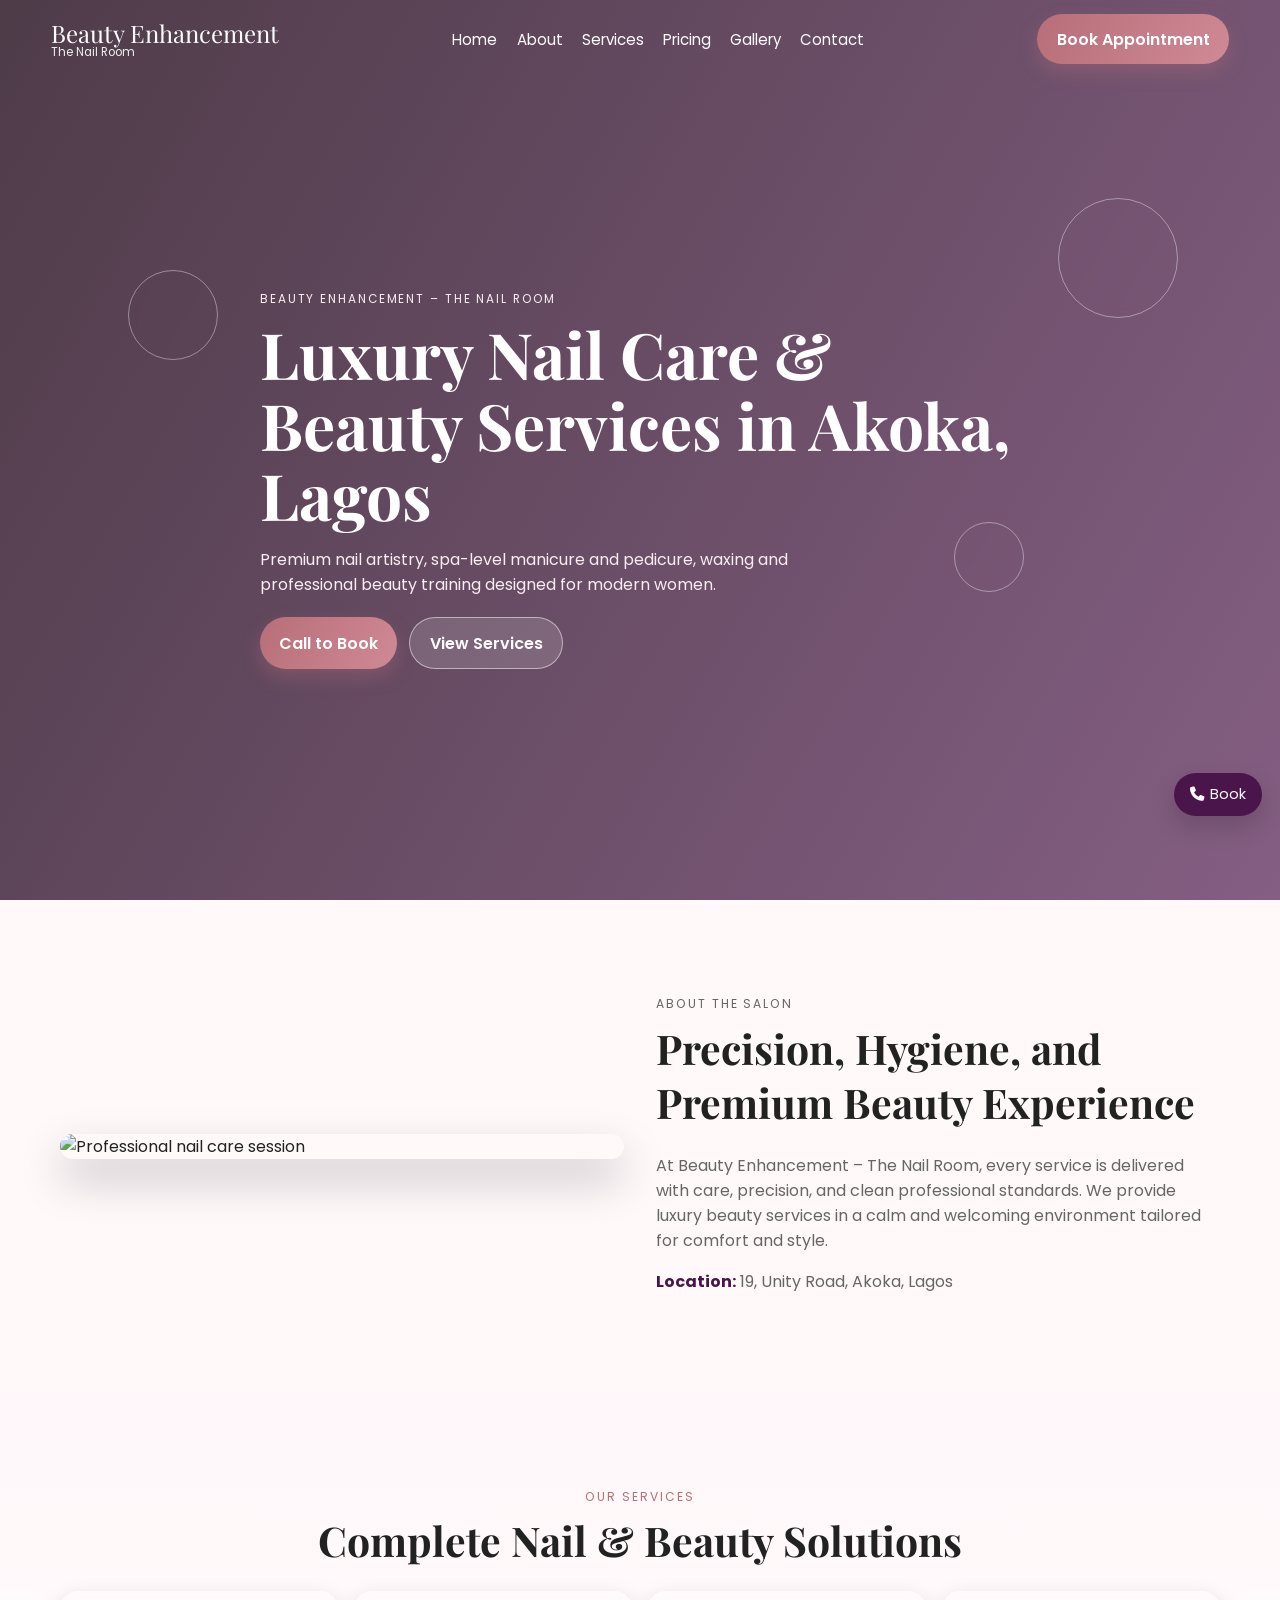
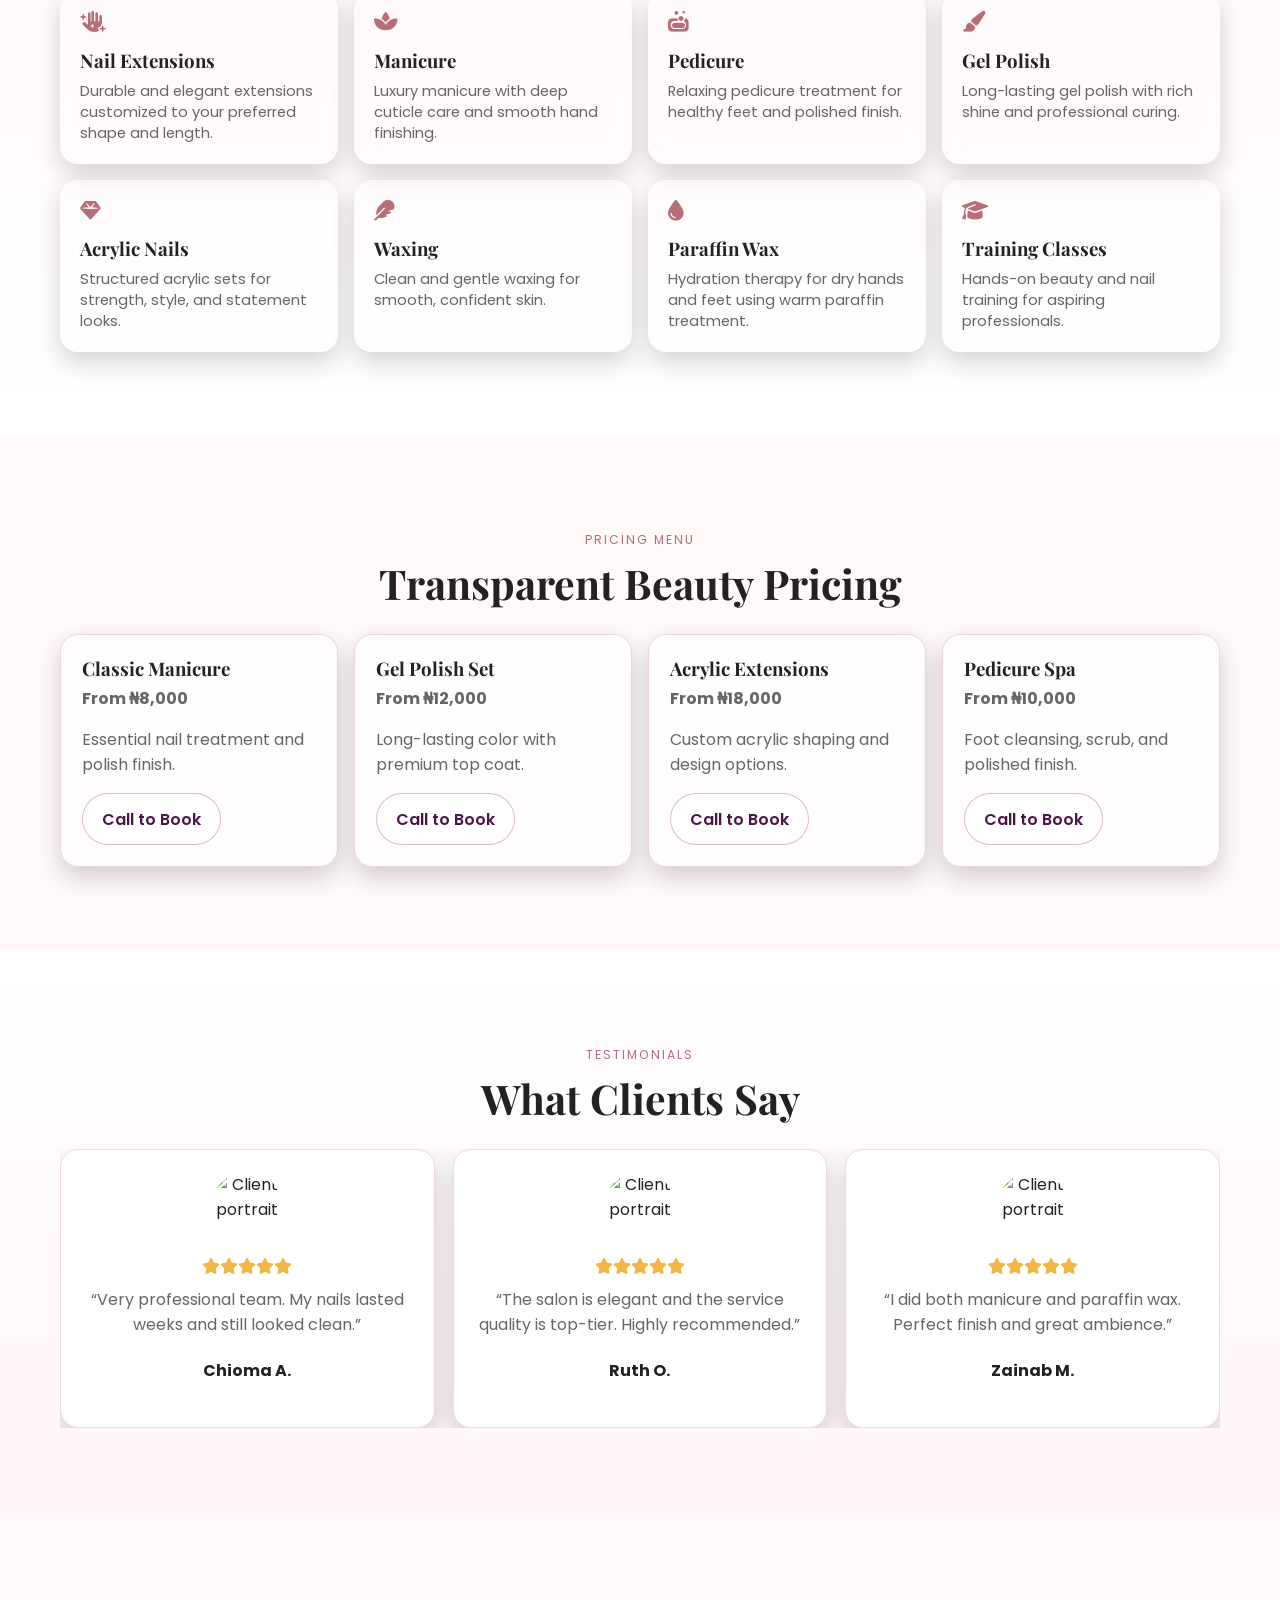
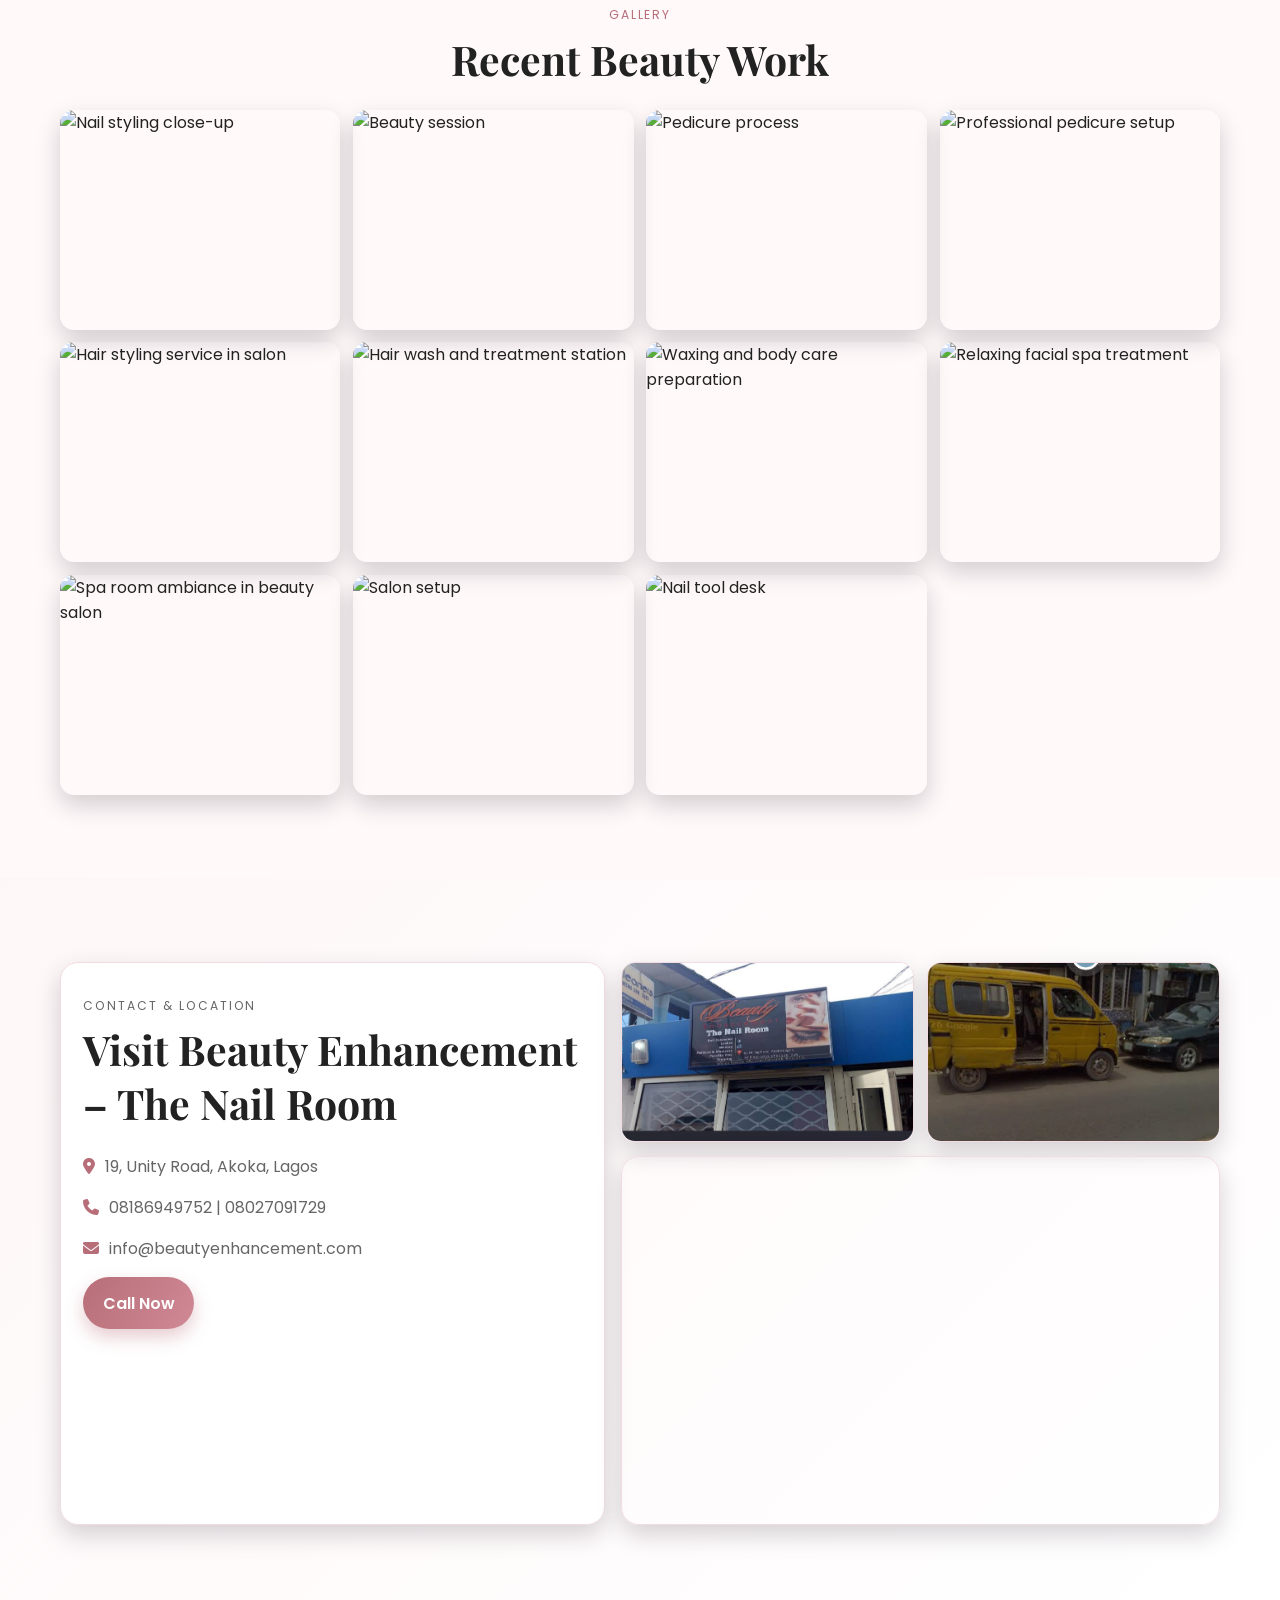
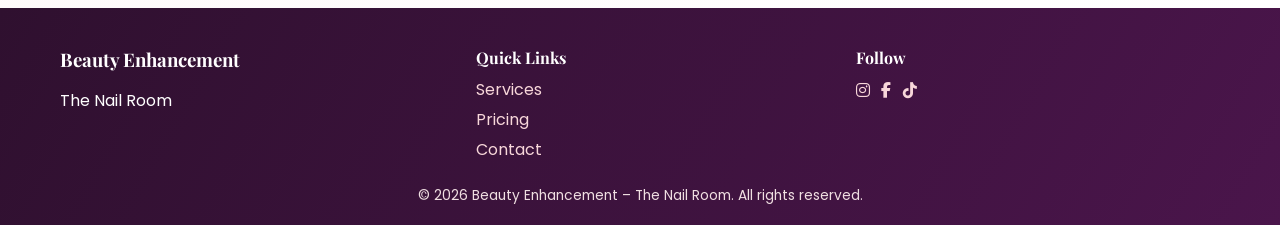
==== index.html @ 40a47ed6 "Initial beauty website for GitHub Pages" ====
﻿<!doctype html>
<html lang="en">
<head>
  <meta charset="UTF-8">
  <meta name="viewport" content="width=device-width, initial-scale=1.0">
  <title>Beauty Enhancement – Nail Salon in Akoka, Lagos</title>
  <meta name="description" content="Luxury nail extensions, manicure, pedicure and beauty services in Akoka, Lagos. Visit Beauty Enhancement – The Nail Room at 19 Unity Road.">
  <meta name="theme-color" content="#B76E79">
  <link rel="preconnect" href="https://fonts.googleapis.com">
  <link rel="preconnect" href="https://fonts.gstatic.com" crossorigin>
  <link rel="preload" as="style" href="https://fonts.googleapis.com/css2?family=Playfair+Display:wght@500;600;700&family=Poppins:wght@300;400;500;600;700&display=swap">
  <link href="https://fonts.googleapis.com/css2?family=Playfair+Display:wght@500;600;700&family=Poppins:wght@300;400;500;600;700&display=swap" rel="stylesheet">
  <link rel="stylesheet" href="https://cdnjs.cloudflare.com/ajax/libs/font-awesome/6.5.2/css/all.min.css">
  <link rel="stylesheet" href="https://unpkg.com/aos@2.3.1/dist/aos.css">
  <link rel="stylesheet" href="https://cdn.jsdelivr.net/npm/swiper@11/swiper-bundle.min.css">
  <link rel="stylesheet" href="beauty.css">
  <script type="application/ld+json">
  {
    "@context": "https://schema.org",
    "@type": "BeautySalon",
    "name": "Beauty Enhancement – The Nail Room",
    "address": {
      "@type": "PostalAddress",
      "streetAddress": "19, Unity Road",
      "addressLocality": "Akoka",
      "addressRegion": "Lagos",
      "addressCountry": "NG"
    },
    "telephone": ["+2348186949752", "+2348027091729"],
    "email": "info@beautyenhancement.com"
  }
  </script>
</head>
<body>
  <header class="site-header" id="home">
    <nav class="navbar" id="navbar">
      <a class="brand" href="#home">Beauty Enhancement<span>The Nail Room</span></a>
      <button class="menu-toggle" id="menuToggle" aria-label="Toggle menu" aria-expanded="false">
        <span></span><span></span><span></span>
      </button>
      <ul class="nav-links" id="navLinks">
        <li><a href="#home">Home</a></li>
        <li><a href="#about">About</a></li>
        <li><a href="#services">Services</a></li>
        <li><a href="#pricing">Pricing</a></li>
        <li><a href="#gallery">Gallery</a></li>
        <li><a href="#contact">Contact</a></li>
      </ul>
      <a class="btn btn-primary nav-cta" href="tel:+2348186949752">Book Appointment</a>
    </nav>

    <section class="hero" id="hero">
      <div class="hero-overlay"></div>
      <div class="hero-decor" aria-hidden="true">
        <div class="float-shape one"></div>
        <div class="float-shape two"></div>
        <div class="float-shape three"></div>
      </div>
      <div class="hero-content" data-aos="fade-up" data-aos-duration="900">
        <p class="hero-eyebrow">Beauty Enhancement – The Nail Room</p>
        <h1>Luxury Nail Care & Beauty Services in Akoka, Lagos</h1>
        <p>Premium nail artistry, spa-level manicure and pedicure, waxing and professional beauty training designed for modern women.</p>
        <div class="hero-actions">
          <a class="btn btn-primary shimmer" href="tel:+2348186949752">Call to Book</a>
          <a class="btn btn-secondary" href="#services">View Services</a>
        </div>
      </div>
    </section>
  </header>

  <main>
    <section class="section about" id="about">
      <div class="container about-grid">
        <div class="about-image" data-aos="fade-right" data-aos-duration="900">
          <img src="https://images.unsplash.com/photo-1604654894610-df63bc536371?auto=format&fit=crop&w=1200&q=80" alt="Professional nail care session">
        </div>
        <div class="about-content" data-aos="fade-left" data-aos-duration="900">
          <p class="section-tag">About The Salon</p>
          <h2>Precision, Hygiene, and Premium Beauty Experience</h2>
          <p>At Beauty Enhancement – The Nail Room, every service is delivered with care, precision, and clean professional standards. We provide luxury beauty services in a calm and welcoming environment tailored for comfort and style.</p>
          <p><strong>Location:</strong> 19, Unity Road, Akoka, Lagos</p>
        </div>
      </div>
    </section>

    <section class="section services" id="services">
      <div class="container">
        <p class="section-tag center">Our Services</p>
        <h2 class="section-title center">Complete Nail & Beauty Solutions</h2>
        <div class="services-grid">
          <article class="service-card" data-aos="zoom-in" data-aos-delay="50"><i class="fa-solid fa-hand-sparkles"></i><h3>Nail Extensions</h3><p>Durable and elegant extensions customized to your preferred shape and length.</p></article>
          <article class="service-card" data-aos="zoom-in" data-aos-delay="100"><i class="fa-solid fa-spa"></i><h3>Manicure</h3><p>Luxury manicure with deep cuticle care and smooth hand finishing.</p></article>
          <article class="service-card" data-aos="zoom-in" data-aos-delay="150"><i class="fa-solid fa-soap"></i><h3>Pedicure</h3><p>Relaxing pedicure treatment for healthy feet and polished finish.</p></article>
          <article class="service-card" data-aos="zoom-in" data-aos-delay="200"><i class="fa-solid fa-paintbrush"></i><h3>Gel Polish</h3><p>Long-lasting gel polish with rich shine and professional curing.</p></article>
          <article class="service-card" data-aos="zoom-in" data-aos-delay="250"><i class="fa-solid fa-gem"></i><h3>Acrylic Nails</h3><p>Structured acrylic sets for strength, style, and statement looks.</p></article>
          <article class="service-card" data-aos="zoom-in" data-aos-delay="300"><i class="fa-solid fa-feather"></i><h3>Waxing</h3><p>Clean and gentle waxing for smooth, confident skin.</p></article>
          <article class="service-card" data-aos="zoom-in" data-aos-delay="350"><i class="fa-solid fa-droplet"></i><h3>Paraffin Wax</h3><p>Hydration therapy for dry hands and feet using warm paraffin treatment.</p></article>
          <article class="service-card" data-aos="zoom-in" data-aos-delay="400"><i class="fa-solid fa-graduation-cap"></i><h3>Training Classes</h3><p>Hands-on beauty and nail training for aspiring professionals.</p></article>
        </div>
      </div>
    </section>

    <section class="section pricing" id="pricing">
      <div class="container">
        <p class="section-tag center">Pricing Menu</p>
        <h2 class="section-title center">Transparent Beauty Pricing</h2>
        <div class="pricing-grid">
          <article class="pricing-card" data-aos="fade-up" data-aos-delay="50"><h3>Classic Manicure</h3><p class="price">From ₦8,000</p><p>Essential nail treatment and polish finish.</p><a class="btn btn-secondary" href="tel:+2348186949752">Call to Book</a></article>
          <article class="pricing-card" data-aos="fade-up" data-aos-delay="100"><h3>Gel Polish Set</h3><p class="price">From ₦12,000</p><p>Long-lasting color with premium top coat.</p><a class="btn btn-secondary" href="tel:+2348186949752">Call to Book</a></article>
          <article class="pricing-card" data-aos="fade-up" data-aos-delay="150"><h3>Acrylic Extensions</h3><p class="price">From ₦18,000</p><p>Custom acrylic shaping and design options.</p><a class="btn btn-secondary" href="tel:+2348186949752">Call to Book</a></article>
          <article class="pricing-card" data-aos="fade-up" data-aos-delay="200"><h3>Pedicure Spa</h3><p class="price">From ₦10,000</p><p>Foot cleansing, scrub, and polished finish.</p><a class="btn btn-secondary" href="tel:+2348186949752">Call to Book</a></article>
        </div>
      </div>
    </section>

    <section class="section testimonials" id="testimonials">
      <div class="container">
        <p class="section-tag center">Testimonials</p>
        <h2 class="section-title center">What Clients Say</h2>
        <div class="swiper testimonial-swiper" data-aos="fade-up">
          <div class="swiper-wrapper">
            <article class="swiper-slide testimonial-card">
              <img src="https://images.unsplash.com/photo-1488426862026-3ee34a7d66df?auto=format&fit=crop&w=120&q=80" alt="Client portrait">
              <div class="stars"><i class="fa-solid fa-star"></i><i class="fa-solid fa-star"></i><i class="fa-solid fa-star"></i><i class="fa-solid fa-star"></i><i class="fa-solid fa-star"></i></div>
              <p>“Very professional team. My nails lasted weeks and still looked clean.”</p>
              <h4>Chioma A.</h4>
            </article>
            <article class="swiper-slide testimonial-card">
              <img src="https://images.unsplash.com/photo-1544005313-94ddf0286df2?auto=format&fit=crop&w=120&q=80" alt="Client portrait">
              <div class="stars"><i class="fa-solid fa-star"></i><i class="fa-solid fa-star"></i><i class="fa-solid fa-star"></i><i class="fa-solid fa-star"></i><i class="fa-solid fa-star"></i></div>
              <p>“The salon is elegant and the service quality is top-tier. Highly recommended.”</p>
              <h4>Ruth O.</h4>
            </article>
            <article class="swiper-slide testimonial-card">
              <img src="https://images.unsplash.com/photo-1517841905240-472988babdf9?auto=format&fit=crop&w=120&q=80" alt="Client portrait">
              <div class="stars"><i class="fa-solid fa-star"></i><i class="fa-solid fa-star"></i><i class="fa-solid fa-star"></i><i class="fa-solid fa-star"></i><i class="fa-solid fa-star"></i></div>
              <p>“I did both manicure and paraffin wax. Perfect finish and great ambience.”</p>
              <h4>Zainab M.</h4>
            </article>
          </div>
          <div class="swiper-pagination"></div>
        </div>
      </div>
    </section>

    <section class="section gallery" id="gallery">
      <div class="container">
        <p class="section-tag center">Gallery</p>
        <h2 class="section-title center">Recent Beauty Work</h2>
        <div class="gallery-grid" data-aos="fade-up">
          <img loading="lazy" src="https://images.unsplash.com/photo-1519014816548-bf5fe059798b?auto=format&fit=crop&w=900&q=80" alt="Nail styling close-up" class="lightbox-item">
          <img loading="lazy" src="https://images.unsplash.com/photo-1522337660859-02fbefca4702?auto=format&fit=crop&w=900&q=80" alt="Beauty session" class="lightbox-item">
          <img loading="lazy" src="https://images.unsplash.com/photo-1562322140-8baeececf3df?auto=format&fit=crop&w=900&q=80" alt="Pedicure process" class="lightbox-item">
          <img loading="lazy" src="https://images.unsplash.com/photo-1616394584738-fc6e612e71b9?auto=format&fit=crop&w=900&q=80" alt="Professional pedicure setup" class="lightbox-item">
          <img loading="lazy" src="https://images.unsplash.com/photo-1560869713-7d0a29430803?auto=format&fit=crop&w=900&q=80" alt="Hair styling service in salon" class="lightbox-item">
          <img loading="lazy" src="https://images.unsplash.com/photo-1582095133179-bfd08e2fc6b3?auto=format&fit=crop&w=900&q=80" alt="Hair wash and treatment station" class="lightbox-item">
          <img loading="lazy" src="https://images.unsplash.com/photo-1596178065887-1198b6148b2b?auto=format&fit=crop&w=900&q=80" alt="Waxing and body care preparation" class="lightbox-item">
          <img loading="lazy" src="https://images.unsplash.com/photo-1527799820374-dcf8d9d4a388?auto=format&fit=crop&w=900&q=80" alt="Relaxing facial spa treatment" class="lightbox-item">
          <img loading="lazy" src="https://images.unsplash.com/photo-1487412720507-e7ab37603c6f?auto=format&fit=crop&w=900&q=80" alt="Spa room ambiance in beauty salon" class="lightbox-item">
          <img loading="lazy" src="https://images.unsplash.com/photo-1607779097040-26e80aa78e66?auto=format&fit=crop&w=900&q=80" alt="Salon setup" class="lightbox-item">
          <img loading="lazy" src="https://images.unsplash.com/photo-1521590832167-7bcbfaa6381f?auto=format&fit=crop&w=900&q=80" alt="Nail tool desk" class="lightbox-item">
        </div>
      </div>
    </section>

    <section class="section contact" id="contact">
      <div class="container contact-grid">
        <div class="contact-info" data-aos="fade-right">
          <p class="section-tag">Contact & Location</p>
          <h2>Visit Beauty Enhancement – The Nail Room</h2>
          <p><i class="fa-solid fa-location-dot"></i> 19, Unity Road, Akoka, Lagos</p>
          <p><i class="fa-solid fa-phone"></i> <a href="tel:+2348186949752">08186949752</a> | <a href="tel:+2348027091729">08027091729</a></p>
          <p><i class="fa-solid fa-envelope"></i> <a href="mailto:info@beautyenhancement.com">info@beautyenhancement.com</a></p>
          <div class="contact-actions">
            <a class="btn btn-primary" href="tel:+2348186949752">Call Now</a>
            <a class="btn btn-secondary" href="https://wa.me/2348186949752" target="_blank" rel="noopener noreferrer">WhatsApp</a>
          </div>
        </div>
        <div class="contact-media" data-aos="fade-left">
          <div class="contact-photo-grid">
            <img
              src="Screenshot_20260209-013451 (2).png"
              alt="Front view of Beauty Enhancement salon building"
              class="contact-photo lightbox-item"
              loading="lazy"
            >
            <img
              src="Screenshot_20260209-020630 (2).png"
              alt="Second front view angle of Beauty Enhancement salon"
              class="contact-photo lightbox-item"
              loading="lazy"
            >
          </div>
          <div class="map-wrap">
            <iframe title="Beauty Enhancement location" loading="lazy" referrerpolicy="no-referrer-when-downgrade" src="https://www.google.com/maps?q=19+Unity+Road,+Akoka,+Lagos&output=embed"></iframe>
          </div>
        </div>
      </div>
    </section>
  </main>

  <footer class="site-footer">
    <div class="container footer-grid">
      <div>
        <h3>Beauty Enhancement</h3>
        <p>The Nail Room</p>
      </div>
      <div>
        <h4>Quick Links</h4>
        <a href="#services">Services</a>
        <a href="#pricing">Pricing</a>
        <a href="#contact">Contact</a>
      </div>
      <div>
        <h4>Follow</h4>
        <div class="social-links">
          <a href="#" aria-label="Instagram"><i class="fa-brands fa-instagram"></i></a>
          <a href="#" aria-label="Facebook"><i class="fa-brands fa-facebook-f"></i></a>
          <a href="#" aria-label="TikTok"><i class="fa-brands fa-tiktok"></i></a>
        </div>
      </div>
    </div>
    <p class="copyright">© <span id="year"></span> Beauty Enhancement – The Nail Room. All rights reserved.</p>
  </footer>

  <a class="floating-book" href="tel:+2348186949752" aria-label="Book Appointment"><i class="fa-solid fa-phone"></i> Book</a>
  <button class="back-to-top" id="backToTop" aria-label="Back to top"><i class="fa-solid fa-arrow-up"></i></button>

  <div class="lightbox" id="lightbox" aria-hidden="true">
    <button class="lightbox-close" id="lightboxClose" aria-label="Close image"><i class="fa-solid fa-xmark"></i></button>
    <img id="lightboxImage" alt="Expanded gallery image">
  </div>

  <script src="https://unpkg.com/aos@2.3.1/dist/aos.js"></script>
  <script src="https://cdn.jsdelivr.net/npm/swiper@11/swiper-bundle.min.js"></script>
  <script src="beauty.js"></script>
</body>
</html>
---- beauty.css ----
﻿:root {
  --primary: #b76e79;
  --secondary: #f8d7da;
  --accent: #4a154b;
  --neutral: #ffffff;
  --dark: #222222;
  --muted: #666666;
  --glass-bg: rgba(255, 255, 255, 0.16);
  --glass-border: rgba(255, 255, 255, 0.34);
  --shadow-lg: 0 20px 45px rgba(18, 8, 20, 0.24);
  --shadow-md: 0 10px 25px rgba(23, 12, 25, 0.18);
}

* { box-sizing: border-box; }
html { scroll-behavior: smooth; }
body {
  margin: 0;
  font-family: "Poppins", sans-serif;
  color: var(--dark);
  background: #fff9fa;
}

img { max-width: 100%; display: block; }
a { color: inherit; text-decoration: none; }

.container {
  width: min(1160px, 92%);
  margin: 0 auto;
}

.site-header {
  position: relative;
  min-height: 100vh;
  background: url("https://images.unsplash.com/photo-1487412720507-e7ab37603c6f?auto=format&fit=crop&w=1920&q=80") center/cover no-repeat;
}

.hero-overlay {
  position: absolute;
  inset: 0;
  background: linear-gradient(120deg, rgba(34, 12, 28, 0.8), rgba(74, 21, 75, 0.68));
}

.navbar {
  position: fixed;
  top: 0;
  left: 0;
  width: 100%;
  z-index: 50;
  display: flex;
  align-items: center;
  justify-content: space-between;
  gap: 1rem;
  padding: 0.9rem 4%;
  transition: 0.25s ease;
}

.navbar.scrolled {
  background: rgba(34, 14, 29, 0.88);
  backdrop-filter: blur(10px);
  box-shadow: var(--shadow-md);
}

.brand {
  font-family: "Playfair Display", serif;
  color: var(--neutral);
  font-size: clamp(1.2rem, 2vw, 1.5rem);
  line-height: 1.05;
  display: inline-flex;
  flex-direction: column;
}

.brand span {
  font-family: "Poppins", sans-serif;
  font-size: 0.74rem;
  font-weight: 400;
  opacity: 0.9;
}

.nav-links {
  display: flex;
  align-items: center;
  list-style: none;
  gap: 1.2rem;
  margin: 0;
  padding: 0;
}

.nav-links a {
  color: #fff;
  font-size: 0.94rem;
  position: relative;
  padding-bottom: 4px;
}

.nav-links a::after {
  content: "";
  position: absolute;
  left: 0;
  bottom: 0;
  width: 0;
  height: 2px;
  background: linear-gradient(90deg, var(--secondary), var(--primary));
  transition: width 0.25s ease;
}

.nav-links a:hover::after,
.nav-links a.active::after { width: 100%; }

.btn {
  border: 0;
  border-radius: 999px;
  padding: 0.78rem 1.2rem;
  font-weight: 600;
  display: inline-flex;
  align-items: center;
  justify-content: center;
  gap: 0.45rem;
  cursor: pointer;
  transition: 0.25s ease;
}

.btn:hover { transform: translateY(-2px); }

.btn-primary {
  background: linear-gradient(120deg, var(--primary), #d08a95);
  color: #fff;
  box-shadow: 0 8px 18px rgba(183, 110, 121, 0.35);
}

.btn-secondary {
  background: rgba(255, 255, 255, 0.14);
  border: 1px solid rgba(255, 255, 255, 0.5);
  color: #fff;
}

.shimmer {
  position: relative;
  overflow: hidden;
}

.shimmer::before {
  content: "";
  position: absolute;
  top: 0;
  left: -120%;
  width: 60%;
  height: 100%;
  background: linear-gradient(90deg, transparent, rgba(255, 255, 255, 0.45), transparent);
  animation: shimmerMove 2.4s infinite;
}

.menu-toggle {
  display: none;
  width: 44px;
  height: 44px;
  border: 1px solid rgba(255, 255, 255, 0.35);
  background: rgba(255, 255, 255, 0.14);
  border-radius: 10px;
  padding: 9px;
}

.menu-toggle span {
  display: block;
  width: 100%;
  height: 2px;
  background: #fff;
  margin: 5px 0;
  transition: 0.2s ease;
}

.menu-toggle.open span:nth-child(1) { transform: translateY(7px) rotate(45deg); }
.menu-toggle.open span:nth-child(2) { opacity: 0; }
.menu-toggle.open span:nth-child(3) { transform: translateY(-7px) rotate(-45deg); }

.hero {
  position: relative;
  z-index: 1;
  min-height: 100vh;
  display: grid;
  place-items: center;
  padding: 7rem 4% 4rem;
}

.hero-content {
  width: min(760px, 100%);
  color: #fff;
  text-align: left;
}

.hero-eyebrow {
  letter-spacing: 0.16em;
  text-transform: uppercase;
  font-size: 0.74rem;
  color: var(--secondary);
}

.hero h1 {
  font-family: "Playfair Display", serif;
  font-size: clamp(2.2rem, 5vw, 4.1rem);
  margin: 0.3rem 0 0.8rem;
  line-height: 1.1;
}

.hero p {
  max-width: 62ch;
  color: #f8edf0;
}

.hero-actions {
  display: flex;
  gap: 0.75rem;
  flex-wrap: wrap;
  margin-top: 1.3rem;
}

.hero-decor {
  position: absolute;
  inset: 0;
  pointer-events: none;
}

.float-shape {
  position: absolute;
  border-radius: 50%;
  border: 1px solid rgba(255, 255, 255, 0.4);
  backdrop-filter: blur(4px);
  animation: floatSoft 5s ease-in-out infinite;
}

.float-shape.one { width: 120px; height: 120px; top: 22%; right: 8%; }
.float-shape.two { width: 70px; height: 70px; top: 58%; right: 20%; animation-delay: 1s; }
.float-shape.three { width: 90px; height: 90px; top: 30%; left: 10%; animation-delay: 1.6s; }

.section { padding: 5.2rem 0; }
.section-tag {
  color: var(--primary);
  letter-spacing: 0.16em;
  text-transform: uppercase;
  font-size: 0.76rem;
  margin-bottom: 0.45rem;
}

.section-title,
h2 {
  font-family: "Playfair Display", serif;
  font-size: clamp(1.8rem, 3.2vw, 2.8rem);
  margin: 0 0 1.5rem;
}

.center { text-align: center; }

.about-grid {
  display: grid;
  grid-template-columns: 1fr 1fr;
  gap: 2rem;
  align-items: center;
}

.about-image img {
  border-radius: 20px;
  box-shadow: var(--shadow-lg);
}

.about-content p { color: var(--muted); }
.about-content strong { color: var(--accent); }

.services {
  background: linear-gradient(180deg, #fff7f9 0%, #fff 100%);
}

.services-grid {
  display: grid;
  grid-template-columns: repeat(auto-fit, minmax(220px, 1fr));
  gap: 1rem;
}

.service-card {
  background: var(--glass-bg);
  border: 1px solid var(--glass-border);
  backdrop-filter: blur(8px);
  border-radius: 18px;
  padding: 1.2rem;
  box-shadow: var(--shadow-md);
  transition: 0.28s ease;
}

.service-card i {
  color: var(--primary);
  font-size: 1.3rem;
}

.service-card h3 {
  font-family: "Playfair Display", serif;
  margin: 0.7rem 0 0.5rem;
}

.service-card p { margin: 0; color: var(--muted); font-size: 0.92rem; }

.service-card:hover {
  transform: translateY(-8px);
  box-shadow: 0 20px 35px rgba(74, 21, 75, 0.17);
  border-color: rgba(183, 110, 121, 0.55);
}

.pricing-grid {
  display: grid;
  grid-template-columns: repeat(auto-fit, minmax(230px, 1fr));
  gap: 1rem;
}

.pricing-card {
  background: rgba(255, 255, 255, 0.62);
  border: 1px solid rgba(183, 110, 121, 0.27);
  border-radius: 18px;
  padding: 1.3rem;
  backdrop-filter: blur(10px);
  box-shadow: var(--shadow-md);
  transition: 0.25s ease;
}

.pricing-card h3 {
  margin: 0 0 0.35rem;
  font-family: "Playfair Display", serif;
}

.price {
  margin: 0;
  color: var(--accent);
  font-weight: 700;
}

.pricing-card p { color: var(--muted); }

.pricing-card .btn-secondary {
  color: var(--accent);
  border-color: rgba(183, 110, 121, 0.45);
  background: rgba(255, 255, 255, 0.65);
}

.pricing-card:hover { transform: scale(1.02); }

.testimonials {
  background: linear-gradient(180deg, #ffffff 0%, #fff5f7 100%);
}

.testimonial-card {
  text-align: center;
  background: #fff;
  border-radius: 18px;
  border: 1px solid #f4d9df;
  padding: 1.4rem;
  box-shadow: var(--shadow-md);
}

.testimonial-card img {
  width: 72px;
  height: 72px;
  border-radius: 50%;
  object-fit: cover;
  margin: 0 auto 0.6rem;
}

.stars { color: #f2b647; margin-bottom: 0.4rem; }
.testimonial-card p { color: var(--muted); margin: 0.5rem 0; }

.swiper-pagination-bullet-active { background: var(--primary) !important; }

.gallery-grid {
  display: grid;
  grid-template-columns: repeat(4, minmax(0, 1fr));
  gap: 0.8rem;
}

.gallery-grid img {
  width: 100%;
  height: 220px;
  object-fit: cover;
  border-radius: 14px;
  cursor: zoom-in;
  transition: 0.25s ease;
  box-shadow: var(--shadow-md);
}

.gallery-grid img:hover { transform: scale(1.02); }

.contact {
  background: linear-gradient(135deg, #fef7f8 0%, #fff 100%);
}

.contact-grid {
  display: grid;
  grid-template-columns: 1fr 1.1fr;
  gap: 1rem;
}

.contact-info {
  background: #fff;
  border-radius: 18px;
  border: 1px solid #f1dce2;
  padding: 1.4rem;
  box-shadow: var(--shadow-md);
}

.contact-info p { color: var(--muted); }
.contact-info i { color: var(--primary); margin-right: 6px; }
.contact-actions { display: flex; gap: 0.7rem; flex-wrap: wrap; margin-top: 1rem; }

.map-wrap {
  border-radius: 18px;
  overflow: hidden;
  border: 1px solid #f1dce2;
  box-shadow: var(--shadow-md);
}

.contact-media {
  display: grid;
  gap: 0.9rem;
}

.contact-photo-grid {
  display: grid;
  grid-template-columns: repeat(2, minmax(0, 1fr));
  gap: 0.8rem;
}

.contact-photo {
  width: 100%;
  height: 180px;
  object-fit: cover;
  border-radius: 14px;
  border: 1px solid #f1dce2;
  box-shadow: var(--shadow-md);
  cursor: zoom-in;
}

.map-wrap iframe {
  width: 100%;
  min-height: 360px;
  border: 0;
}

.site-footer {
  background: linear-gradient(120deg, #2f102f 0%, #4a154b 100%);
  color: #fff;
  padding: 2.4rem 0 1.2rem;
}

.footer-grid {
  display: grid;
  grid-template-columns: 1.1fr 1fr 1fr;
  gap: 1rem;
}

.site-footer h3,
.site-footer h4 {
  margin: 0 0 0.6rem;
  font-family: "Playfair Display", serif;
}

.site-footer a { display: block; color: #f8d7da; margin: 0.3rem 0; }
.social-links { display: flex; gap: 0.7rem; }
.social-links a { display: inline-flex; }

.copyright {
  text-align: center;
  margin: 1.2rem 0 0;
  color: #f0dfe2;
  font-size: 0.86rem;
}

.floating-book,
.back-to-top {
  position: fixed;
  right: 18px;
  border-radius: 999px;
  border: 0;
  z-index: 80;
  box-shadow: var(--shadow-md);
}

.floating-book {
  bottom: 84px;
  background: var(--accent);
  color: #fff;
  padding: 0.7rem 1rem;
  font-size: 0.9rem;
  display: inline-flex;
  align-items: center;
  gap: 0.4rem;
}

.back-to-top {
  bottom: 22px;
  width: 45px;
  height: 45px;
  background: var(--primary);
  color: #fff;
  display: grid;
  place-items: center;
  opacity: 0;
  pointer-events: none;
  transform: translateY(8px);
  transition: 0.22s ease;
}

.back-to-top.show {
  opacity: 1;
  pointer-events: auto;
  transform: translateY(0);
}

.lightbox {
  position: fixed;
  inset: 0;
  background: rgba(17, 8, 18, 0.88);
  display: none;
  align-items: center;
  justify-content: center;
  padding: 2rem;
  z-index: 120;
}

.lightbox.open { display: flex; }

.lightbox img {
  max-width: min(1000px, 95vw);
  max-height: 85vh;
  border-radius: 14px;
}

.lightbox-close {
  position: absolute;
  top: 18px;
  right: 18px;
  width: 42px;
  height: 42px;
  border: 0;
  border-radius: 999px;
  background: rgba(255, 255, 255, 0.2);
  color: #fff;
}

@keyframes shimmerMove {
  0% { left: -120%; }
  100% { left: 160%; }
}

@keyframes floatSoft {
  0%, 100% { transform: translateY(0); }
  50% { transform: translateY(-12px); }
}

@media (max-width: 1200px) {
  .footer-grid { grid-template-columns: 1fr 1fr; }
}

@media (max-width: 992px) {
  .about-grid,
  .contact-grid,
  .footer-grid { grid-template-columns: 1fr; }
  .gallery-grid { grid-template-columns: repeat(3, minmax(0, 1fr)); }

  .nav-links {
    position: fixed;
    top: 0;
    right: -100%;
    width: min(320px, 86vw);
    height: 100vh;
    background: rgba(34, 14, 29, 0.98);
    backdrop-filter: blur(8px);
    flex-direction: column;
    align-items: flex-start;
    padding: 5.3rem 1.3rem;
    gap: 1rem;
    transition: right 0.25s ease;
  }

  .nav-links.open { right: 0; }
  .menu-toggle { display: block; }
  .nav-cta { display: none; }
}

@media (max-width: 768px) {
  .section { padding: 4.3rem 0; }
  .hero { padding-top: 6.8rem; }
  .contact-photo-grid { grid-template-columns: 1fr; }
  .gallery-grid { grid-template-columns: repeat(2, minmax(0, 1fr)); }
  .gallery-grid img { height: 180px; }
}

@media (max-width: 480px) {
  .hero h1 { font-size: 1.95rem; }
  .btn { width: 100%; }
  .hero-actions { width: 100%; }
  .floating-book { right: 12px; }
  .back-to-top { right: 12px; }
  .gallery-grid { grid-template-columns: 1fr; }
}
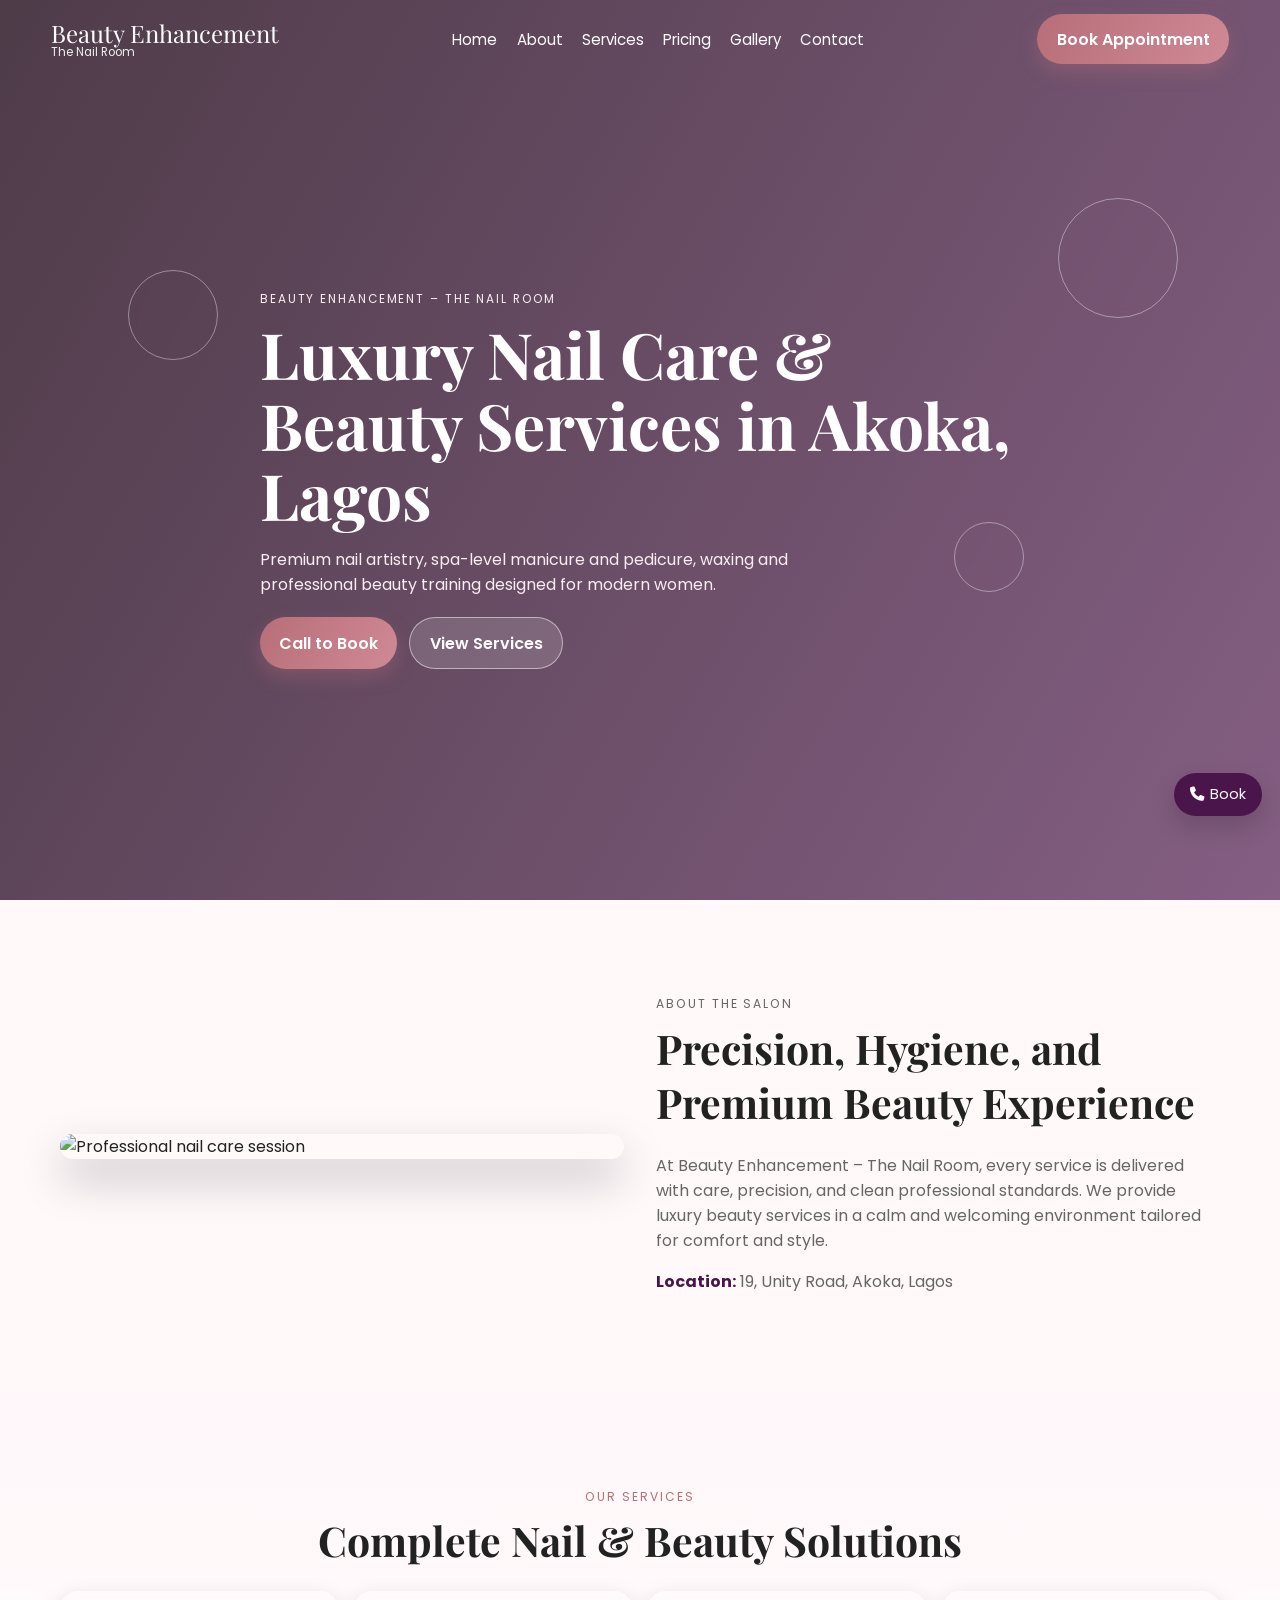
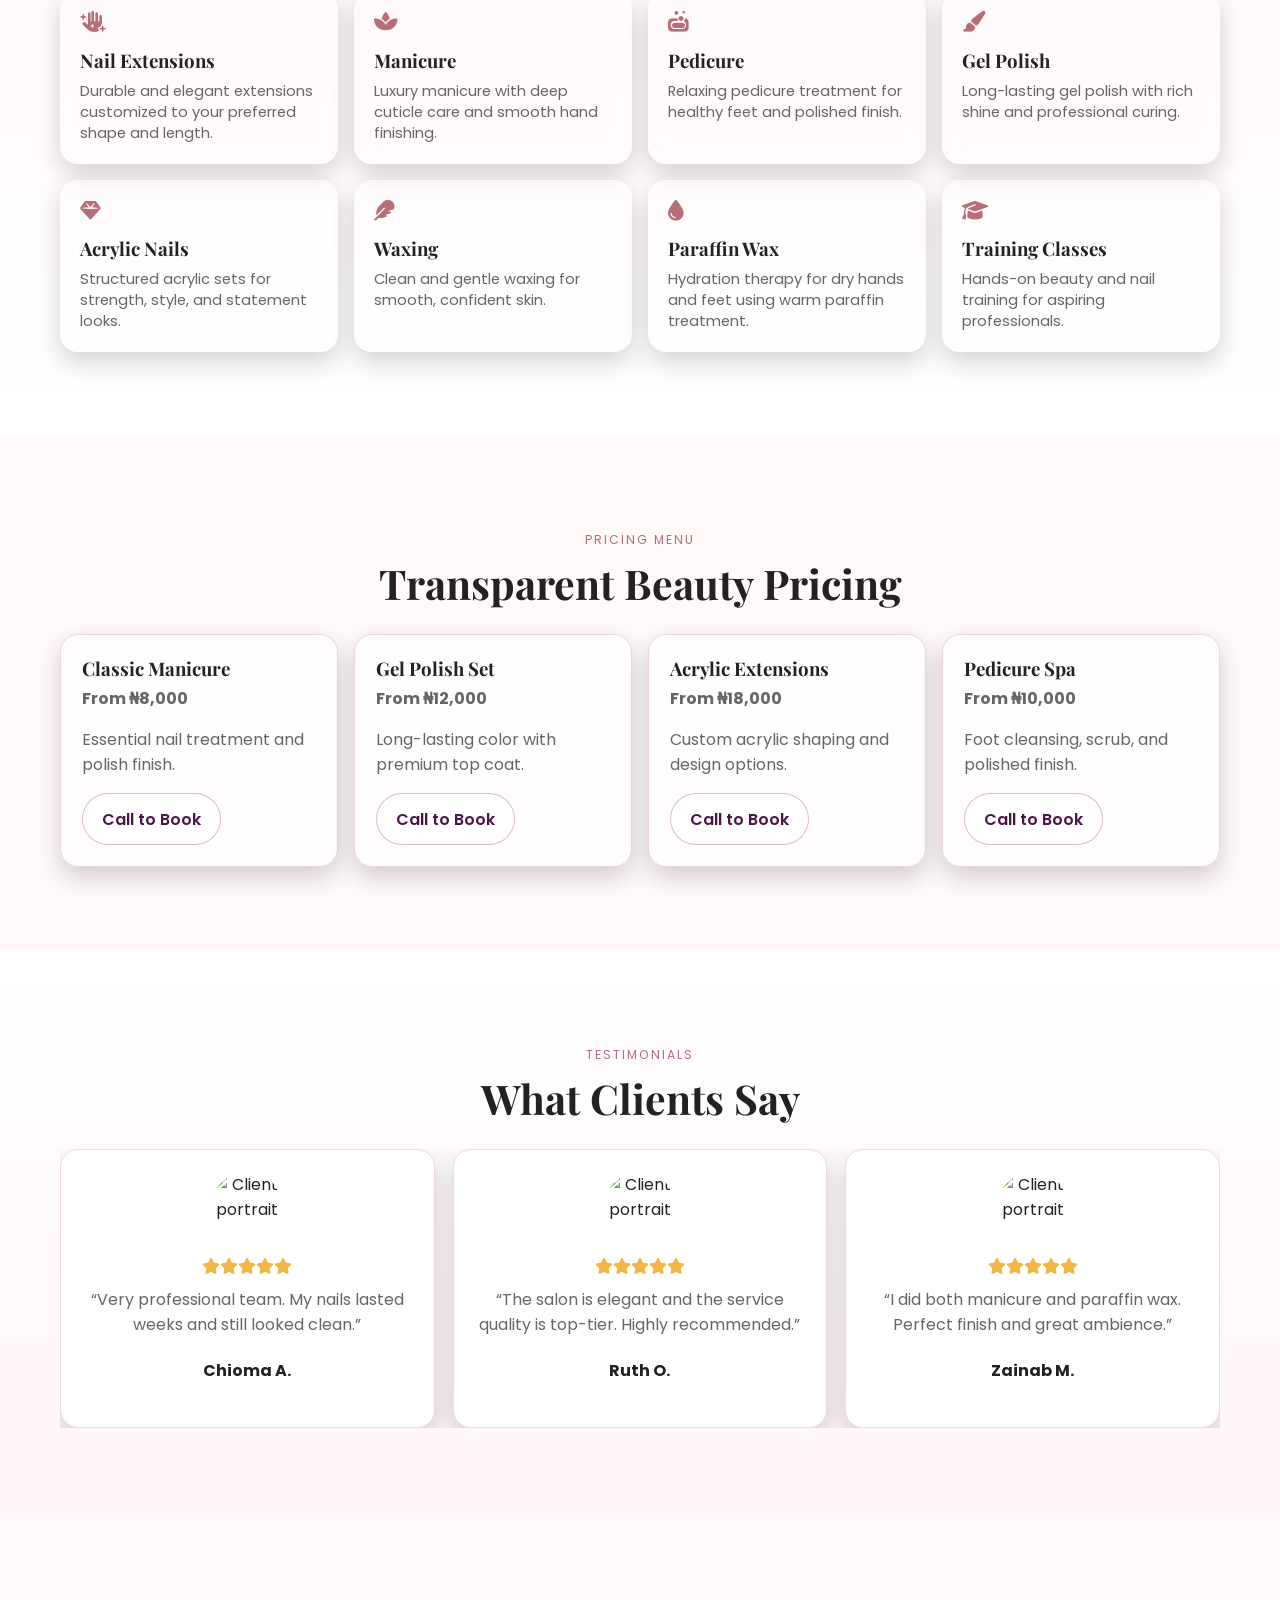
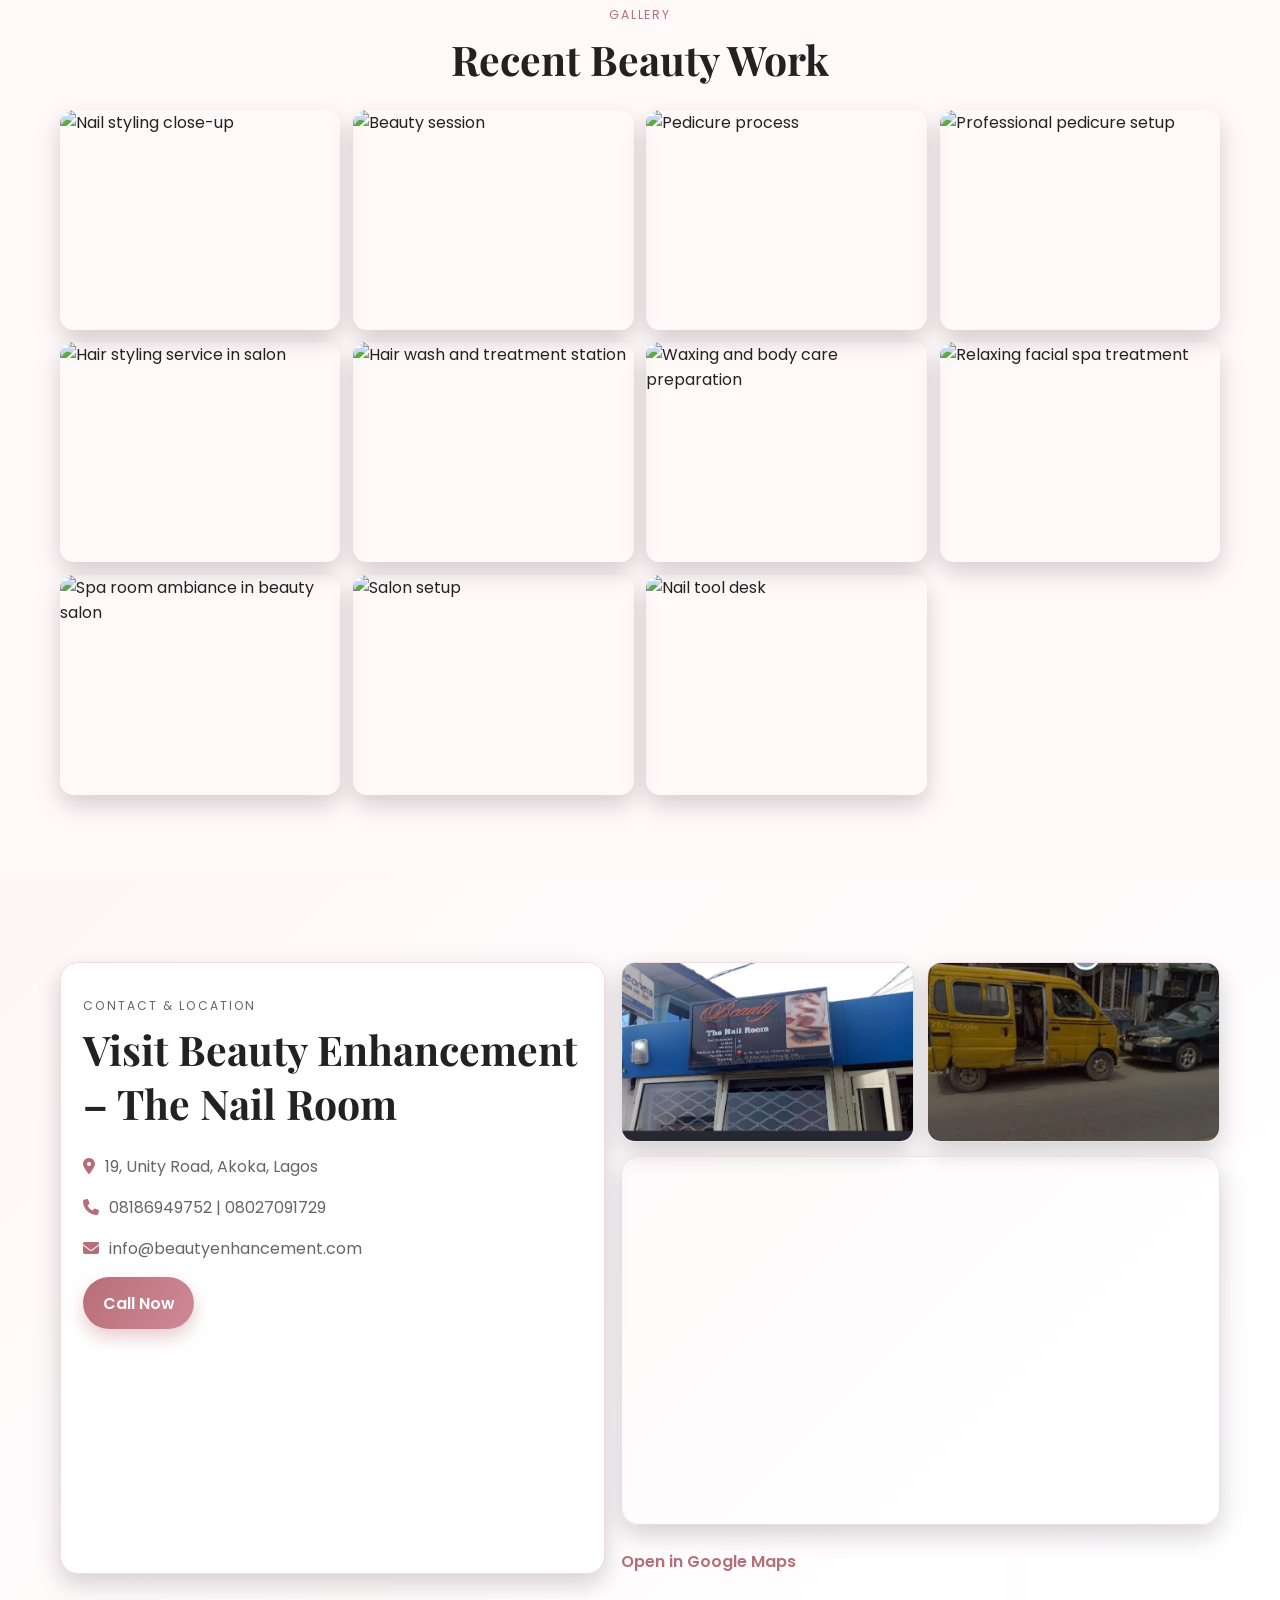
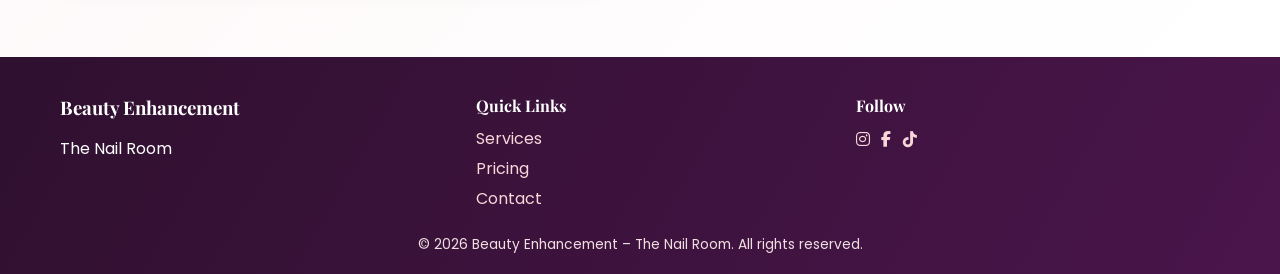
==== commit 1b240e60: "Fix Google Maps embed URL and add fallback link" ====
--- a/index.html
+++ b/index.html
@@ -6,6 +6,7 @@
   <title>Beauty Enhancement – Nail Salon in Akoka, Lagos</title>
   <meta name="description" content="Luxury nail extensions, manicure, pedicure and beauty services in Akoka, Lagos. Visit Beauty Enhancement – The Nail Room at 19 Unity Road.">
   <meta name="theme-color" content="#B76E79">
+  <link rel="icon" href="favicon.svg" type="image/svg+xml">
   <link rel="preconnect" href="https://fonts.googleapis.com">
   <link rel="preconnect" href="https://fonts.gstatic.com" crossorigin>
   <link rel="preload" as="style" href="https://fonts.googleapis.com/css2?family=Playfair+Display:wght@500;600;700&family=Poppins:wght@300;400;500;600;700&display=swap">
@@ -192,8 +193,9 @@
             >
           </div>
           <div class="map-wrap">
-            <iframe title="Beauty Enhancement location" loading="lazy" referrerpolicy="no-referrer-when-downgrade" src="https://www.google.com/maps?q=19+Unity+Road,+Akoka,+Lagos&output=embed"></iframe>
-          </div>
+            <iframe title="Beauty Enhancement location" loading="lazy" referrerpolicy="no-referrer-when-downgrade" src="https://www.google.com/maps/embed?hl=en&q=19%20Unity%20Road%2C%20Akoka%2C%20Lagos&z=15&output=embed"></iframe>
+          </div>
+          <p class="map-fallback"><a href="https://www.google.com/maps/search/?api=1&query=19+Unity+Road,+Akoka,+Lagos" target="_blank" rel="noopener noreferrer">Open in Google Maps</a></p>
         </div>
       </div>
     </section>
--- a/beauty.css
+++ b/beauty.css
@@ -437,6 +437,20 @@
   width: 100%;
   min-height: 360px;
   border: 0;
+}
+
+.map-fallback {
+  margin: 0.6rem 0 0;
+}
+
+.map-fallback a {
+  color: var(--primary);
+  font-weight: 600;
+  text-decoration: none;
+}
+
+.map-fallback a:hover {
+  text-decoration: underline;
 }
 
 .site-footer {
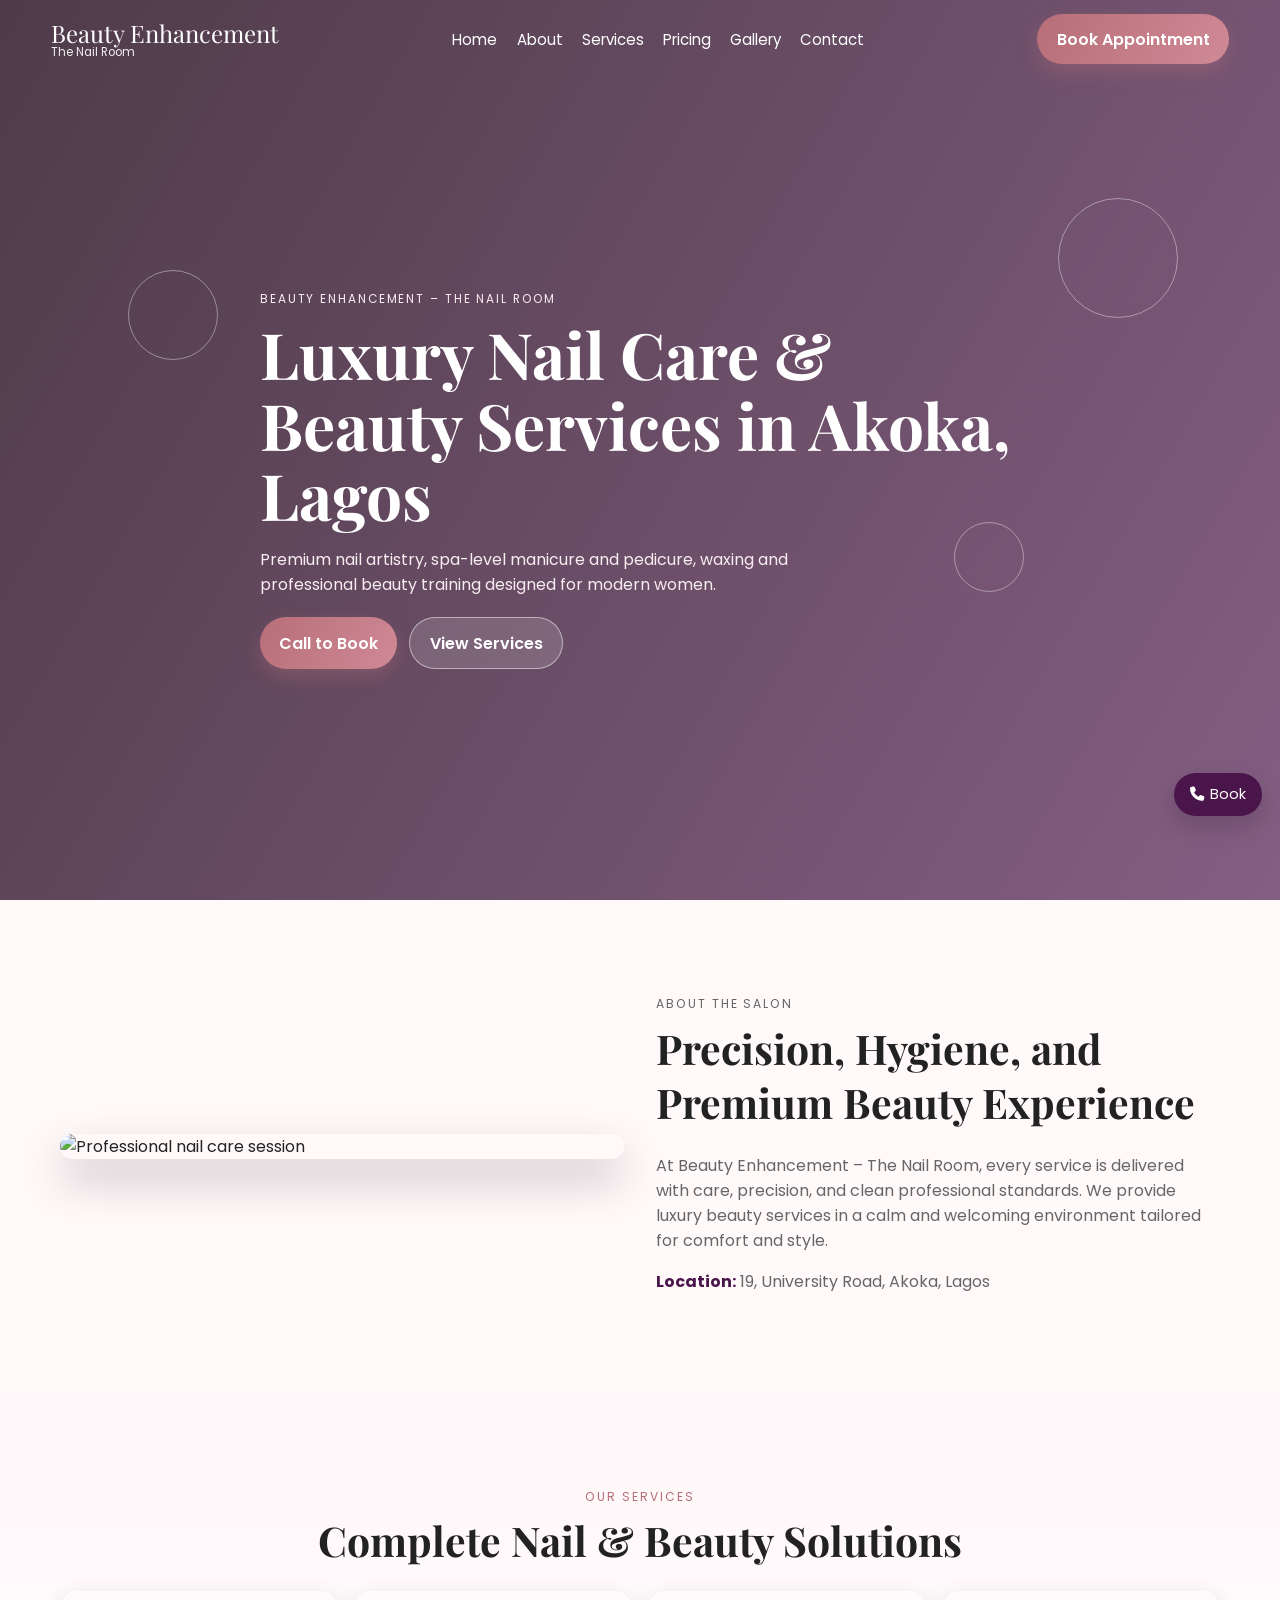
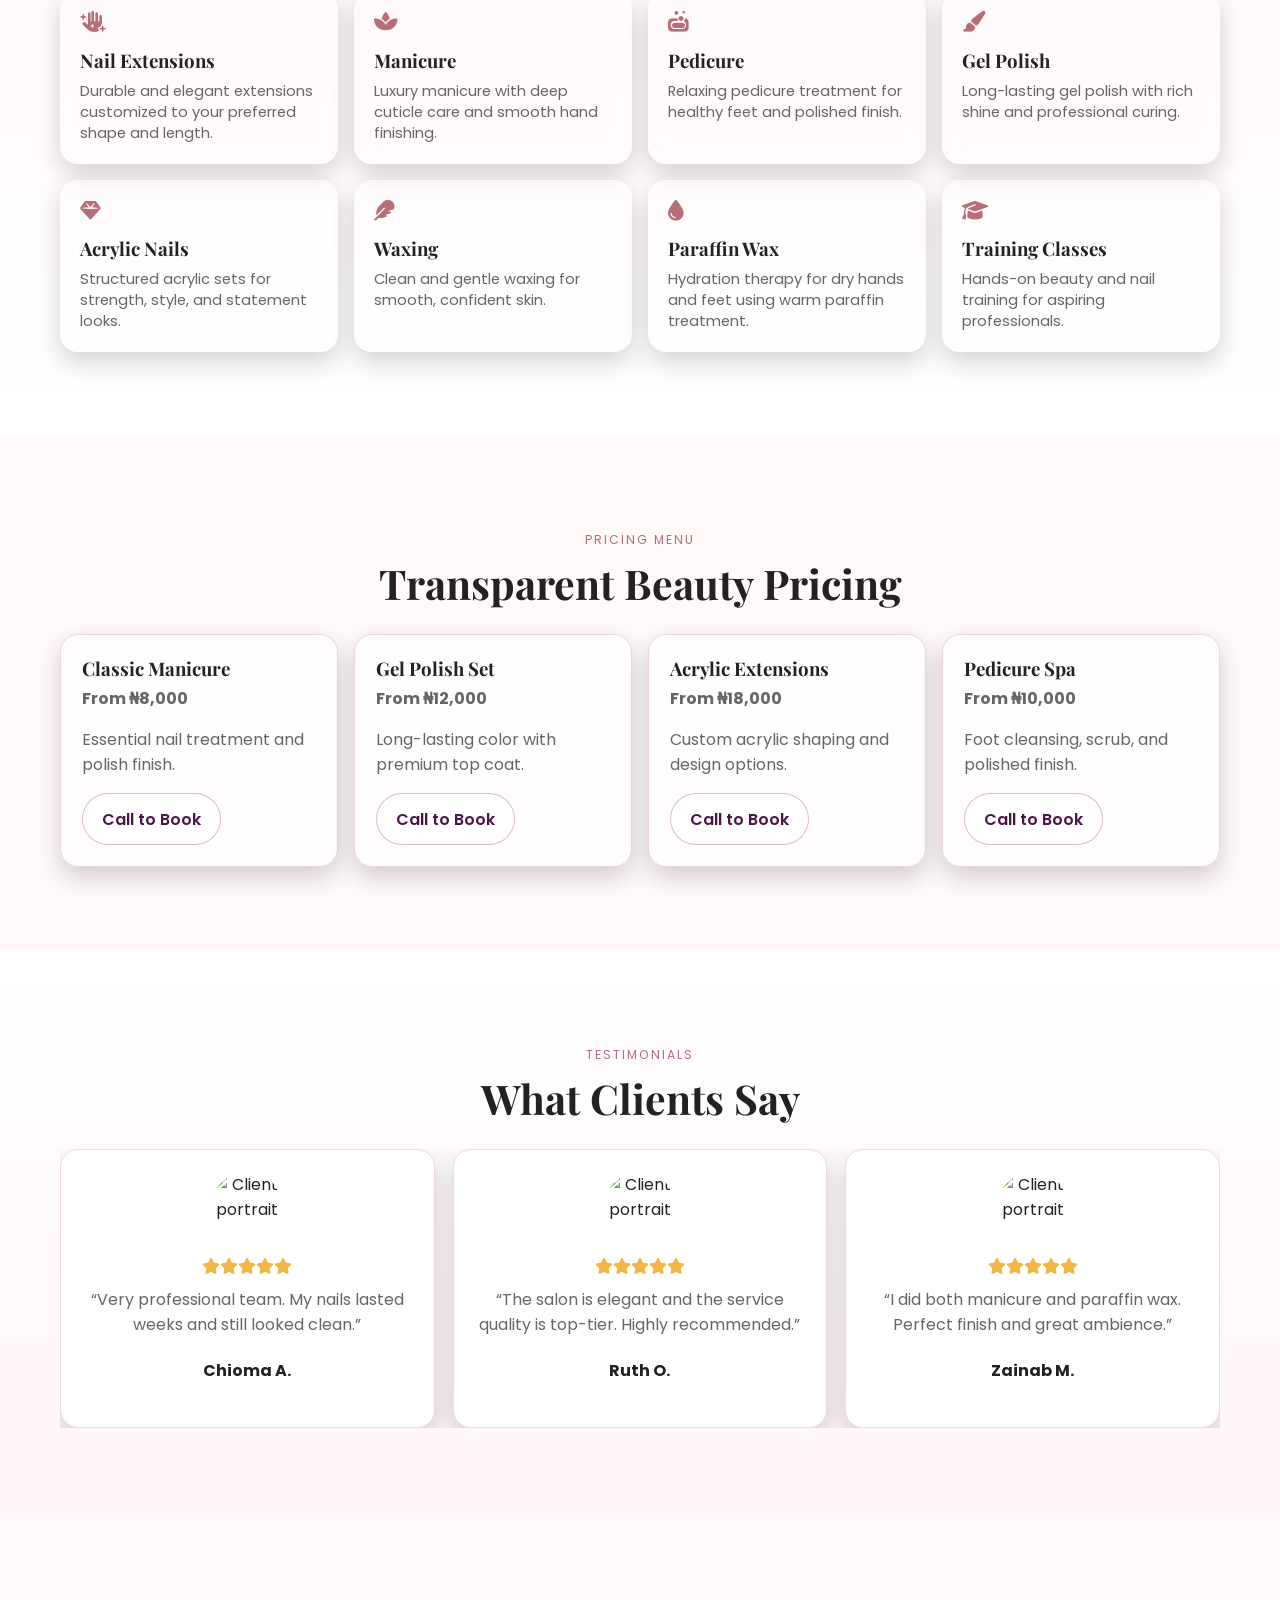
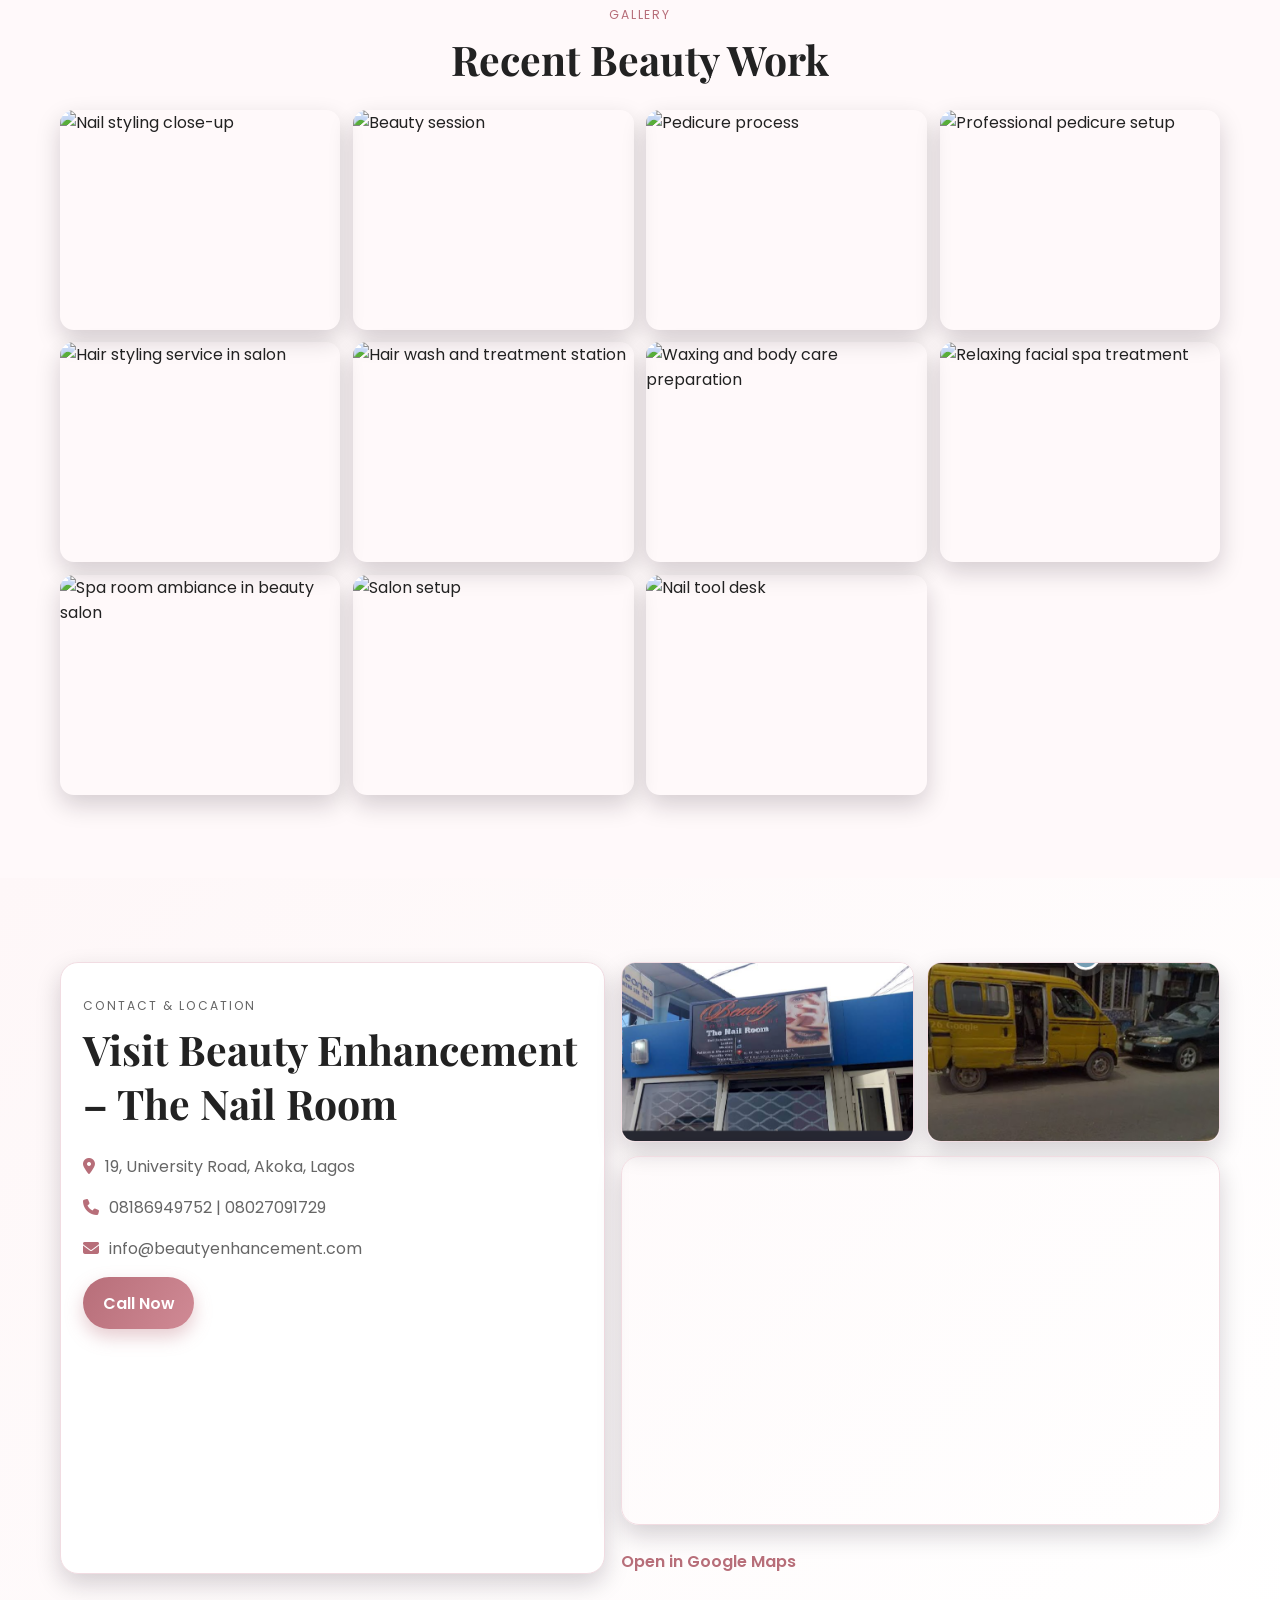
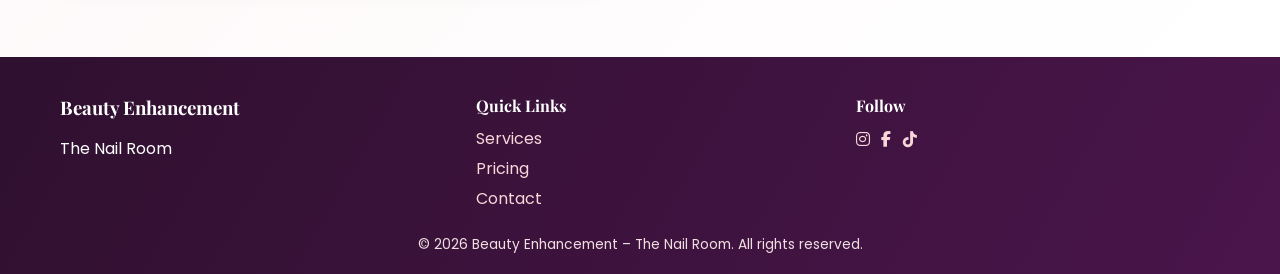
==== commit 1c27e5b9: "Update address to University Road" ====
--- a/index.html
+++ b/index.html
@@ -4,7 +4,7 @@
   <meta charset="UTF-8">
   <meta name="viewport" content="width=device-width, initial-scale=1.0">
   <title>Beauty Enhancement – Nail Salon in Akoka, Lagos</title>
-  <meta name="description" content="Luxury nail extensions, manicure, pedicure and beauty services in Akoka, Lagos. Visit Beauty Enhancement – The Nail Room at 19 Unity Road.">
+  <meta name="description" content="Luxury nail extensions, manicure, pedicure and beauty services in Akoka, Lagos. Visit Beauty Enhancement – The Nail Room at 19 University Road.">
   <meta name="theme-color" content="#B76E79">
   <link rel="icon" href="favicon.svg" type="image/svg+xml">
   <link rel="preconnect" href="https://fonts.googleapis.com">
@@ -22,7 +22,7 @@
     "name": "Beauty Enhancement – The Nail Room",
     "address": {
       "@type": "PostalAddress",
-      "streetAddress": "19, Unity Road",
+      "streetAddress": "19, University Road",
       "addressLocality": "Akoka",
       "addressRegion": "Lagos",
       "addressCountry": "NG"
@@ -79,7 +79,7 @@
           <p class="section-tag">About The Salon</p>
           <h2>Precision, Hygiene, and Premium Beauty Experience</h2>
           <p>At Beauty Enhancement – The Nail Room, every service is delivered with care, precision, and clean professional standards. We provide luxury beauty services in a calm and welcoming environment tailored for comfort and style.</p>
-          <p><strong>Location:</strong> 19, Unity Road, Akoka, Lagos</p>
+          <p><strong>Location:</strong> 19, University Road, Akoka, Lagos</p>
         </div>
       </div>
     </section>
@@ -169,7 +169,7 @@
         <div class="contact-info" data-aos="fade-right">
           <p class="section-tag">Contact & Location</p>
           <h2>Visit Beauty Enhancement – The Nail Room</h2>
-          <p><i class="fa-solid fa-location-dot"></i> 19, Unity Road, Akoka, Lagos</p>
+          <p><i class="fa-solid fa-location-dot"></i> 19, University Road, Akoka, Lagos</p>
           <p><i class="fa-solid fa-phone"></i> <a href="tel:+2348186949752">08186949752</a> | <a href="tel:+2348027091729">08027091729</a></p>
           <p><i class="fa-solid fa-envelope"></i> <a href="mailto:info@beautyenhancement.com">info@beautyenhancement.com</a></p>
           <div class="contact-actions">
@@ -193,9 +193,9 @@
             >
           </div>
           <div class="map-wrap">
-            <iframe title="Beauty Enhancement location" loading="lazy" referrerpolicy="no-referrer-when-downgrade" src="https://www.google.com/maps/embed?hl=en&q=19%20Unity%20Road%2C%20Akoka%2C%20Lagos&z=15&output=embed"></iframe>
-          </div>
-          <p class="map-fallback"><a href="https://www.google.com/maps/search/?api=1&query=19+Unity+Road,+Akoka,+Lagos" target="_blank" rel="noopener noreferrer">Open in Google Maps</a></p>
+            <iframe title="Beauty Enhancement location" loading="lazy" referrerpolicy="no-referrer-when-downgrade" src="https://www.google.com/maps/embed?hl=en&q=19%20University%20Road%2C%20Akoka%2C%20Lagos&z=15&output=embed"></iframe>
+          </div>
+          <p class="map-fallback"><a href="https://www.google.com/maps/search/?api=1&query=19+University+Road,+Akoka,+Lagos" target="_blank" rel="noopener noreferrer">Open in Google Maps</a></p>
         </div>
       </div>
     </section>
